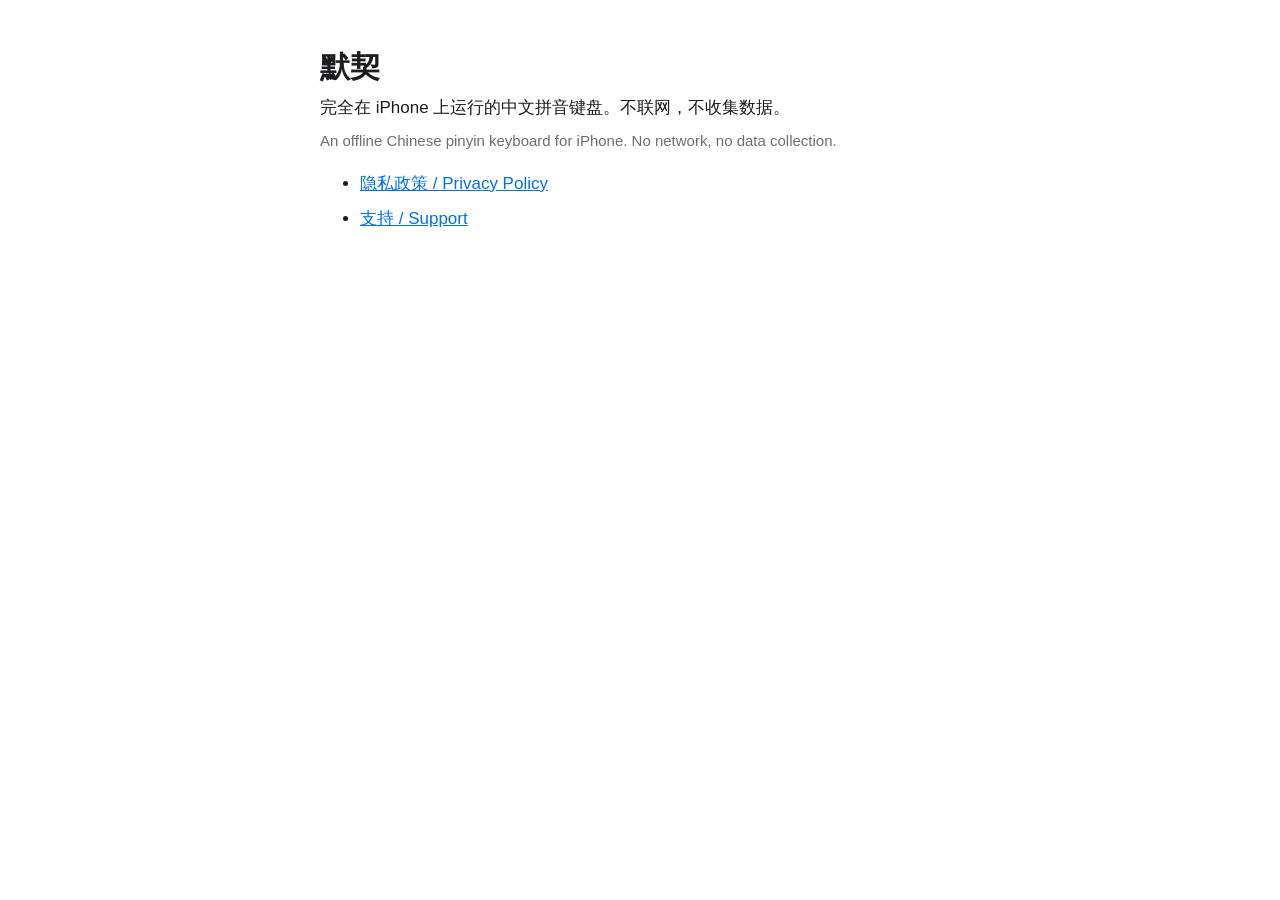
==== zhime/index.html @ 80fe706b "zhime: privacy policy and support pages for 默契 (Tacit) Co-Authored-By: Claude Opus 5.5 <noreply@anth" ====
<!DOCTYPE html>
<html lang="zh-Hans">
<head>
<meta charset="utf-8">
<meta name="viewport" content="width=device-width, initial-scale=1">
<title>默契</title>
<link rel="stylesheet" href="style.css">
</head>
<body>
<main>
<h1>默契</h1>
<p>完全在 iPhone 上运行的中文拼音键盘。不联网，不收集数据。</p>
<p class="muted">An offline Chinese pinyin keyboard for iPhone. No network, no data collection.</p>
<ul>
<li><a href="privacy.html">隐私政策 / Privacy Policy</a></li>
<li><a href="support.html">支持 / Support</a></li>
</ul>
</main>
</body>
</html>
---- zhime/style.css ----
:root { color-scheme: light dark; --fg: #1d1d1f; --muted: #6e6e73; --bg: #fff; --line: #d2d2d7; }
@media (prefers-color-scheme: dark) { :root { --fg: #f5f5f7; --muted: #a1a1a6; --bg: #000; --line: #424245; } }
* { box-sizing: border-box; }
body { margin: 0; background: var(--bg); color: var(--fg);
  font: 17px/1.6 -apple-system, BlinkMacSystemFont, "PingFang SC", "Helvetica Neue", sans-serif; }
main { max-width: 680px; margin: 0 auto; padding: 48px 20px 64px; }
h1 { font-size: 30px; line-height: 1.25; margin: 0 0 8px; }
h2 { font-size: 21px; margin: 36px 0 8px; }
p, li { margin: 8px 0; }
.muted { color: var(--muted); font-size: 15px; }
nav { font-size: 15px; margin-bottom: 32px; }
nav a { color: inherit; margin-right: 16px; }
hr { border: 0; border-top: 1px solid var(--line); margin: 48px 0; }
a { color: #0071e3; }
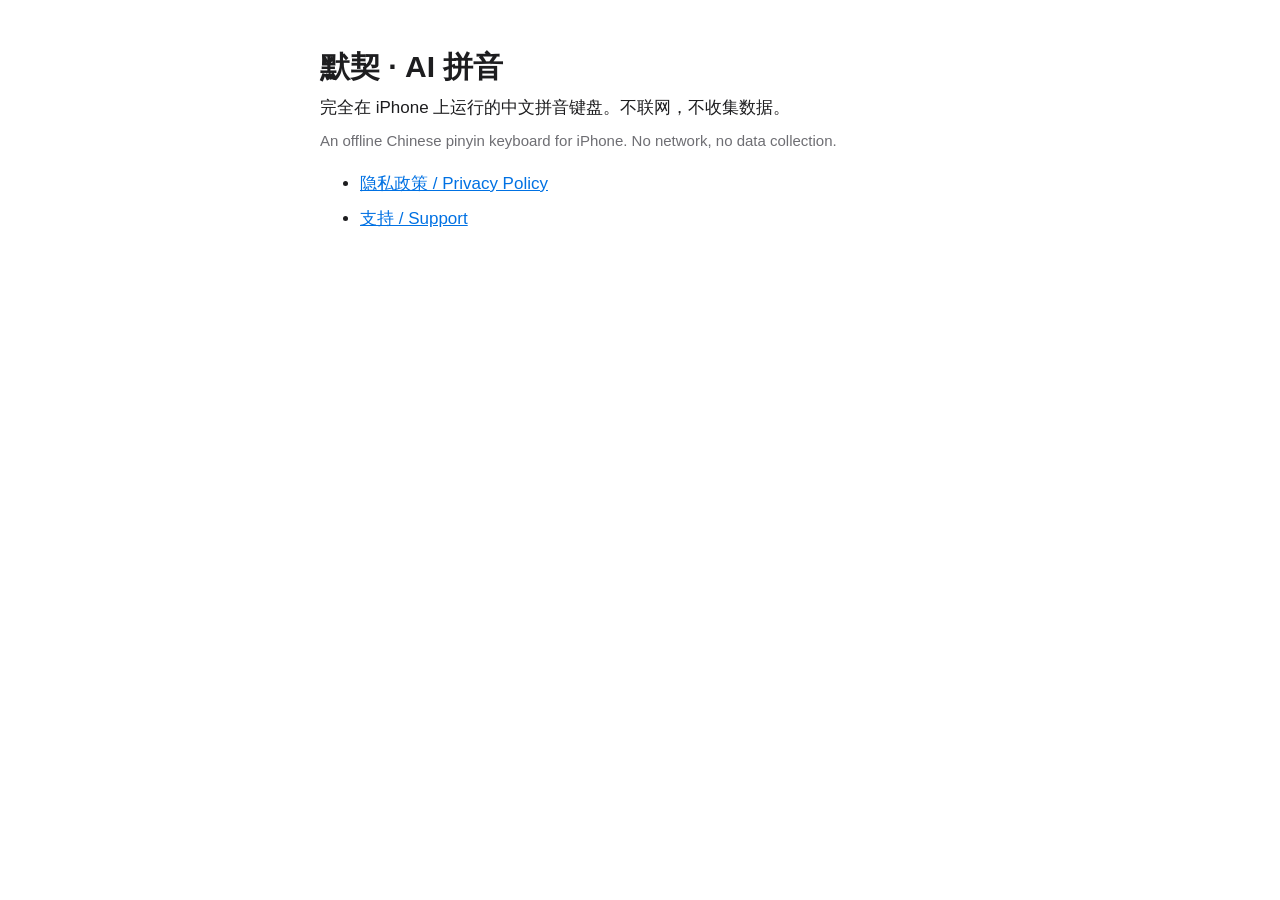
==== commit 678892d7: "zhime: page title 默契 · AI 拼音 Co-Authored-By: Claude Opus 5.5 <noreply@anthropic.com> Claude-Session:" ====
--- a/zhime/index.html
+++ b/zhime/index.html
@@ -3,12 +3,12 @@
 <head>
 <meta charset="utf-8">
 <meta name="viewport" content="width=device-width, initial-scale=1">
-<title>默契</title>
+<title>默契 · AI 拼音</title>
 <link rel="stylesheet" href="style.css">
 </head>
 <body>
 <main>
-<h1>默契</h1>
+<h1>默契 · AI 拼音</h1>
 <p>完全在 iPhone 上运行的中文拼音键盘。不联网，不收集数据。</p>
 <p class="muted">An offline Chinese pinyin keyboard for iPhone. No network, no data collection.</p>
 <ul>
